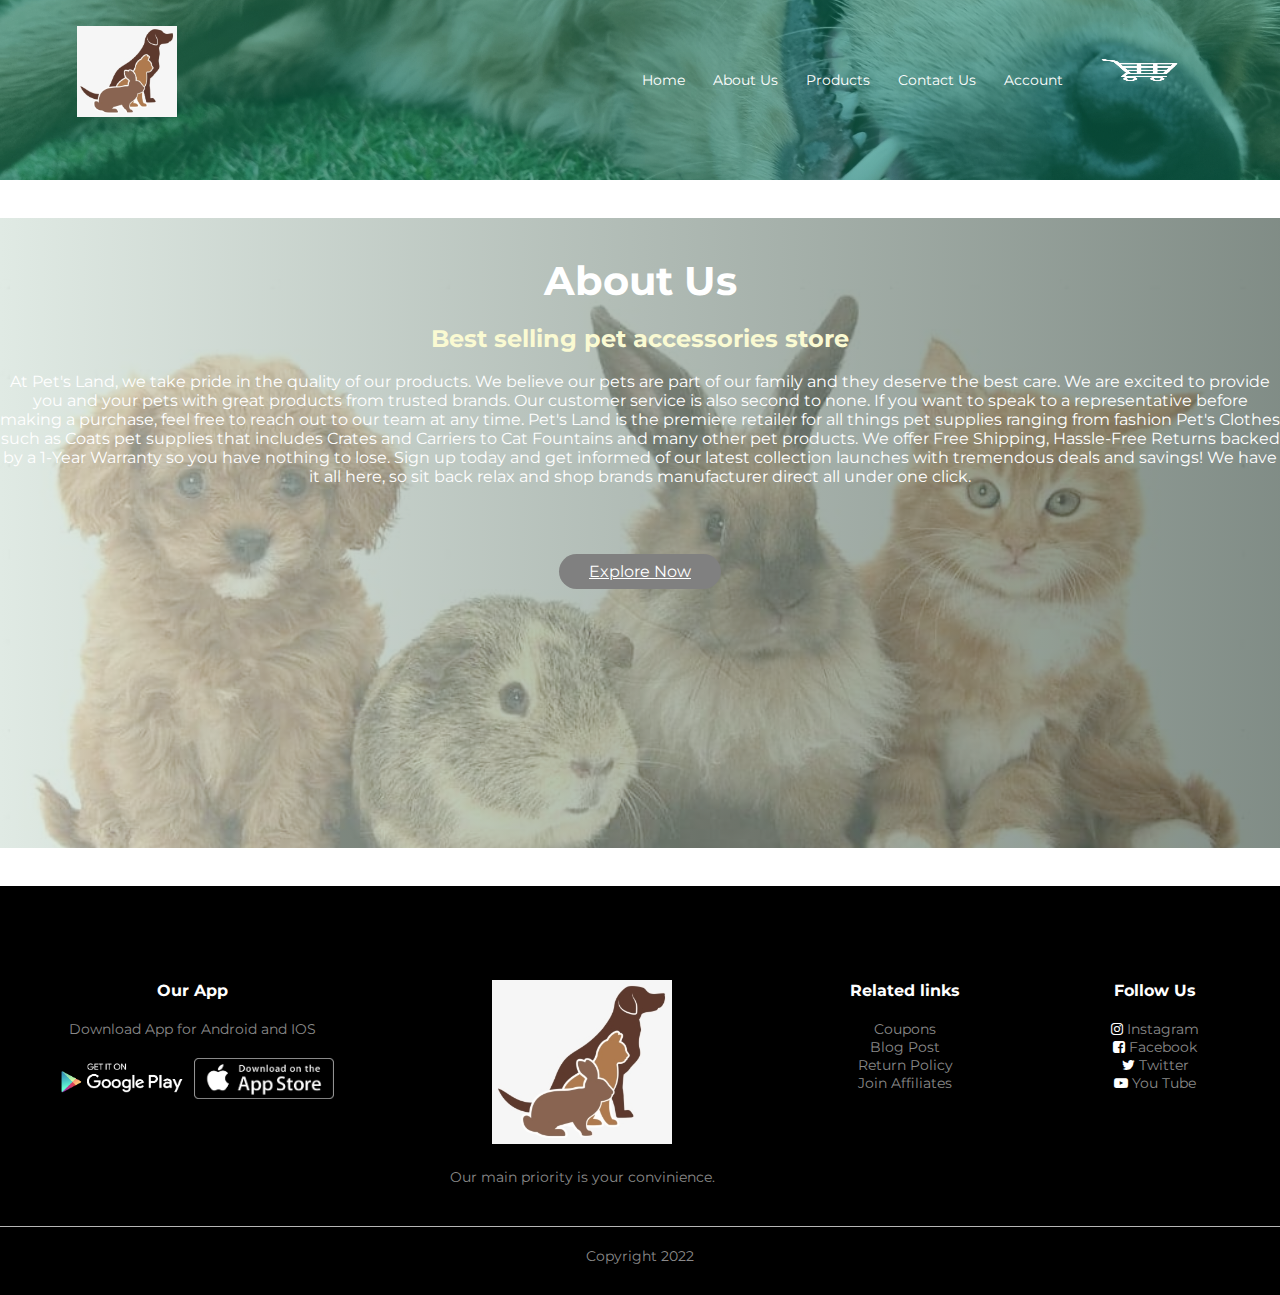
==== website/about.html @ c829b128 "Final Submission of website" ====
<!DOCTYPE html>
<html lang ="en">
    <head>
        <meta charset="utf-8">
        <meta http-equiv="X-UA-Compatible" content="IE=edge">
        <meta name="viewport" content="width-device-width, initial-scale=1.0">
        <meta name="author" content="Pramada Shrestha">
        <link rel="stylesheet" href="stylep.css">
        <link rel="preconnect" href="https://fonts.googleapis.com">
        <link rel="preconnect" href="https://fonts.gstatic.com" crossorigin>
        <link href="https://fonts.googleapis.com/css2?family=Montserrat:wght@500&display=swap" rel="stylesheet">
        <link rel="stylesheet" href="https://stackpath.bootstrapcdn.com/font-awesome/4.7.0/css/font-awesome.min.css">

        <title>About Us-Pets Land</title>
    </head>

    <body>
        <section class="header">
            <nav>
            <a href="index.html"><img src="images/logo.png"></a>
         
            <div class ="navlinks" id="navLinks">
                <i class="fa fa-times" onclick="hideMenu()"></i>
                
                <ul>
                <li><a href="index.html">Home</a></li>
                <li><a href="about.html">About Us</a></li>
                <li><a href="gallery.html">Products</a></li>
                <li><a href="contact.html">Contact Us</a></li>
                <li><a href="account.html">Account</a></li> 
                
                <li><a href="cart.html"><img src="images/filnalcart.png" width="30px" height="30px"></a></li>
                
                </ul>
                
            </div>
                
                <i class="fa fa-bars"  onclick="showMenu()"></i>
                
            </nav>
        </section>
        <br>
        <br>
        <div class="sub-header">
            <br>
            <br>
            <h1>About Us</h1>
            <br>
            
            <h2 style="color:lightgoldenrodyellow;">Best selling pet accessories store</h2>
            <br>
            <p>
                At Pet's Land, we take pride in the quality of our products.
                 We believe our pets are part of our family and 
                 they deserve the best 
                 care. We are excited to provide you and your pets with great
                  products from trusted brands. Our customer service is also second 
                  to none. If you want to speak to a representative 
                  before making a purchase, feel free to reach out to our team at 
                  any time.
                  Pet's Land is the premiere retailer for all things pet supplies ranging
                   from fashion Pet's Clothes such as Coats pet supplies that includes Crates 
                    and Carriers to Cat Fountains and many other pet products.
                     We offer Free Shipping, Hassle-Free Returns backed by 
                       a 1-Year Warranty so you have nothing to lose. Sign up today and get informed of
                        our latest collection launches with tremendous deals and savings! We have it all
                         here, so sit back relax and shop brands manufacturer direct all under one click.
            </p>
            <br>
            <br>
            <a href="index.html" class="btn">Explore Now</a>
        </div>
        

        <br>
        <br>
        <section class="footer">
            <div class="container">
                <div class="row">
                    <div class="f-col1">
                        <h3>Our App</h3>
                        <p>Download App for Android and IOS</p>
                        <div class="app-logo">
                            <img src="images/play1.png">
                            <img src="images/app.png">
                        </div>
                    </div>
                    <div class="f-col2">
                        <img src="images/logo.png">
                        <p>Our main priority is your convinience.</p>
                    </div>
                    <div class="f-col3">
                        <h3>Related links</h3>
                        <ul>
                            <li>Coupons</li>
                            <li>Blog Post</li>
                            <li>Return Policy</li>
                            <li>Join Affiliates</li>
                        </ul>
                    </div>
                    <div class="f-col4">
                        <h3>Follow Us</h3>
                        <ul>
                            <li><i class="fa fa-instagram"></i> Instagram</li>
                            <li><i class="fa fa-facebook-square"></i> Facebook</li>
                            <li><i class="fa fa-twitter"></i> Twitter</li>
                            <li><i class="fa fa-youtube-play"></i> You Tube</li>
                        </ul>
                    </div>
                </div>
                <hr>
                <p class="cpr">Copyright 2022</p>
            </div>
            
        </section>
        
        <script>
            var navLinks= document.getElementById("navLinks");
            function showMenu(){
                navLinks.style.right="0";
            }
            function hideMenu(){
                navLinks.style.right="-200px"
            }
        </script>

        <script>

            var LoginForm = document.getElementById("LoginForm");
            var RegistrationForm = document.getElementById("RegistrationForm");
            var Indicator = document.getElementById("Indicator");
                function register(){
                    RegistrationForm.style.transform="translateX(0px)";
                    LoginForm.style.transform="translateX(0px)";
                }
                function login(){
                    RegistrationForm.style.transform="translateX(300px)";
                    LoginForm.style.transform="translateX(300px)";
                }
        </script>

    </body>
</html>
---- website/stylep.css ----
*{
    margin:0;
    padding:0;
    font-family: 'Montserrat', sans-serif;
}

.header{
    min-height: 20vh;
    width:100%;
    background-image:  linear-gradient(rgba(13,140,100,0.5),rgba(13,140,100,0.5)),url(images/bg.jpg);
    background-position: center;
    background-size: cover;
    position: relative;
}
nav{
    display: flex;
    padding: 2% 6%;
    justify-content: space-between;
    align-items: center;
}
nav img{
    width:100px;
    align-content: left;
}
.navlinks{
    flex:1;
    text-align: right;
}
.navlinks ul li{
    list-style: none;
    display:inline-block;
    padding: 8px 12px;
    position:relative;
}
.navlinks ul li a{
    color: white;
    text-decoration:none;
    font-size: 14px;
}
.navlinks ul li::after{
    content:'';
    width:0%;
    height:2px;
    background:white;
    display:block;
    margin:auto;
    transition:0.5s;
}
.navlinks ul li:hover::after{
    width:100%;
}
.navlinks .fa{
    color: white;
    
}

.text-box{
    width:90%;
    color:white;
    position:absolute;
    top:60%;
    left:50%;
    transform:translate(-50%,-50%);
    text-align:center;
}
.text-box h1{
    font-size:65px;
}

.btn{
    display: inline-block;
    background: grey;
    color:white;
    padding: 8px 30px;
    margin:30px 0;
    border-radius: 30px;
    transition: background 0.5s;
}
.btn:hover{
    background: darkslategrey;
}
nav .fa{
    display:none;
}

@media(max-width:700px){
    .text-box h1{
        font-size:25px;
    }
    .navlinks ul li{
        display:block;
    }
    .navlinks{
        position:fixed;
        background:teal;
        height:100vh;
        width:200px;
        top:0;
        right: -200px;
        text-align: left;
        z-index: 2;
    
    }
    nav .fa{
        display:block;
        color:white;
        margin:10px;
        font-size:22px;
        cursor:pointer;
    }
    .navlinks ul{
        padding:30px;

    }
    
}

.pets{
    width:80%;
    margin: auto;
    text-align: center;
    padding-top: 100px;
}

h1{
    font-size:40px;
}

.row{
    margin-top: 5%;
    display: flex;
    justify-content: space-between;
}

.pets-col{
    flex-basis: 31%;
    margin-bottom: 5%;
    padding: 20px 12px;
    box-sizing: border-box;
    transition: 0.5s;
}


.pets-col img{
    width:100%;
    height: 100%;
}
.pets-col img:hover{
    box-shadow: 0 0 20px 0px rgba(0,0,0,0.4);
}
@media(max-width:700px){
    .row{
        flex-direction: column;
    }
}

.accessories{
    width: 80%;
    margin: auto;
    padding-top: 50px;
}
.accessories-col{
    flex-basis: 35%;
    border-radius: 10px;
    margin-bottom: 30px;
    text-align: left;
    position: relative;
    overflow: hidden;
}
.accessories-col img{
    width: 80%
}

.layer{
    background: transparent;
    border-radius: 10px;
    height: 100%;
    width: 80%;
    text-align: center;
    position: absolute;
    top: 0;
    left:0;
    transition: 0.5s;
}
.layer:hover{
    background: rgba(13,121,89,0.5);
}
.layer h2{
    width:80%;
    font-weight:500;
    color:white;
    font-size:26px;
    bottom:0;
    left:50%;
    transform:translateX(-50%);
    position: absolute;
    opacity: 0;
    transition: 0.5s;
}
.layer:hover h2{
    bottom:45%;
    opacity:1;
}
h4{
    color: darkslategrey;
    font-weight: normal;
}
.accessories-col p{
    font-size: 14px;
}
.rating .fa{
    color: orange;
}

.reviews{
    padding-top: 100px;
}
.reviews .reviews-col{
    text-align: center;
    padding: 40px 20px;
    box-shadow: 0 0 20px 0px rgba(0,0,0,0.1);
    cursor: pointer;
    transition: transform 0.5s;
}
.reviews .reviews-col img{
    width: 50px;
    height: 50px;
    margin-top: 20px;
    border-radius: 50%;
}
.reviews .reviews-col:hover{
    transform: translateY(-10px);
}
.reviews-col p{
    font-size: 12px;
    margin: 12px 0;
    color: darkslategrey;
}
.reviews .reviews-col h3{
    font-weight: 600;
    color: darkslategrey;
    font-size: 16px;
}

.brands{
    margin: 100px auto;
}
.col{
    width:160px;
}
.col img{
    width: 100%;
    cursor:pointer;
    filter: grayscale(100%);
}
.col img:hover{
    filter: grayscale(0);
}

.footer{
    background: black;
    color: #8a8a8a;
    font-size: 14px;
    padding:60px 0 20px;
}
.footer p{
    color: #8a8a8a;
}
.footer h3{
    color: white;
    margin-bottom: 20px;
}
.f-col1, .f-col2, .f-col3, .f-col4{
    min-width: 250px;
    margin-bottom: 20px;
}
.f-col1{
    flex-basis: 30%;
}
.f-col2{
    flex: 1;
    text-align: center;

}
.f-col2 img{
    width: 180px;
    margin-bottom: 20px;
}
.f-col3, .f-col4{
    flex-basis: 12%;
    text-align: center;
}
.f-col4 .fa{
    color:white;
    cursor:pointer;
}
ul{
    list-style-type: none;
}
.app-logo{
    margin-top: 20px;
}
.app-logo img{
    width: 140px;
}
.footer hr{
    border: none;
    background: #b5b5b5;
    height: 1px;
    margin:20px 0;
}
.cpr{
    text-align: center;
}

.call{
    margin:100px;
    width:80%;
    background-image: linear-gradient(rgba(0,0,0,0.7),rgba(0,0,0,0.7));
    background-position: center;
    background-size: cover;
    border-radius: 10px;
    text-align:center;
    padding:100px 0;

}
.call h1{
    color: white;
    margin-bottom: 40px;
    padding: 0;
}

.r2{
    justify-content: space-between;
    margin: 100px auto 50px;
}
select{
    border: 1px solid darkslategrey;
    padding: 5px;
}
select:focus{
    outline:none;
}

.page-btn{
    margin:0 auto 80px;
}

.page-btn span{
    display: inline-block;
    border: 1px solid #8a8a8a;
    margin-left: 10px;
    width: 40px;
    height: 40px;
    text-align: center;
    line-height: 40px;
    cursor: pointer;
}
.page-btn span:hover{
    background: #1c8666;
    color: white;
}

@media(max-width:700px){
    .call h1{
        font-size:25px;
    }
}

.cart{
    margin: 80px auto;
    padding: 20px 150px;
}
table{
    width: 100%;
    border-collapse: collapse;
}
.cart-info{
    display:flex;
    flex-wrap: wrap;
}
th{
    text-align: left;
    padding: 5px;
    color:white;
    background: darkslategray;
    font-weight: normal;
}
td{
    padding:10px 5px;
}
td input{
    width: 40px;
    height: 30px;
    padding: 5px;
}
td a{
    color: darkslategray;
    font-size: 12px;
}
td img{
    width: 80px;
    height: 80px;
    margin-right: 10px;
}
.total-p{
    display: flex;
    justify-content: flex-end;
}
.total-p table{
    border-top: 3px solid darkslategrey;
    width: 100%;
    max-width: 400px;
}
td:last-child{
    text-align: right;
}
th:last-child{
    text-align: right;
}

@media(max-width:700px){
    .cart-info p{
        display: none;
    }
}


.footer{
    width:100%;
    text-align: center;
    padding: 30px 0;
}
.footer h4{
    margin-bottom: 25px;
    margin-top: 20px;
    font-weight: 600;
}






.form-container{
    background: white;
    width: 300px;
    height: 400px;
    position: relative;
    text-align: center;
    padding: 20px 0;
    margin: auto;
    box-shadow: 0 0 20px 0px rgba(0,0,0,0.1);
    overflow: hidden;
}
.form-container span{
    font-weight: bold;
    padding: 0 10px;
    color: darkslategrey;
    cursor: pointer;
    width: 100px;
    display:inline-block;
}
.f-btn{
    display: inline-block;
}
.form-container form{
    max-width: 300px;
    padding: 0 20px;
    position: absolute;
    top: 130px;
    transition: transform 1s;
}
form input{
    width: 100%;
    height:30px;
    margin: 10px 0;
    padding: 0 10px;
    border: 1px solid grey;
}
form .btn{
    width: 100%;
    border: none;
    cursor: pointer;
    margin: 10px 0;
}
form .btn:focus{
    outline: none;
}
#LoginForm{
    left:-300px;
}
#RegistrationForm{
    left: 0;
}

form a{
    font-size: 12px;
}
#Indicator{
    width: 100px;
    border: none;
    background: #8a8a8a;
    height: 3px;
    margin-top: 8px;
    transform: translateX(100px);
    transition: transform 1s;
}


.sub-header{
    height: 70vh;
    width: 100%;
    background-image:  linear-gradient(90deg, rgba(209,224,215,0.6755077030812324) 0%, rgba(74,91,82,0.6979166666666667) 100%),url(images/sleepy2.jpg);
    background-position: center;
    background-size: cover;
    text-align: center;
    color: white;
}


.location{
    width:80%;
    margin: auto;
    padding:80px 0;
}
.location iframe{
    width:100%;
}
.contact-us{
    width:80%;
    margin:auto;
}
.contact-col{
    flex-basis:48%;
    margin-bottom: 30px;
}
.contact-col div{
    display: flex;
    align-items: center;
    margin-bottom: 40px;
}
.contact-col div .fa{
    font-size:28px;
    color:darkslategrey;
    margin:10px;
    margin-right: 30px;
}
.contact-col div p{
    padding:0;
}
.contact-col div h5{
    font-size:20px;
    margin-bottom:5px;
    color:grey;
    font-weight:400;
}
.contact-col input, .contact-col textarea{
    width:100%;
    padding:15px;
    margin-bottom:17px;
    outline:none;
    border:1px solid darkslategrey;
    box-sizing:border-box;
}


.form-box{
    width: 380px;
    height: 480px;
    position: relative;
    margin: 6% auto;
    background: white;
    padding: 5px;
    overflow: hidden;
}

.button-box{
    width: 220px;
    margin: 35px auto;
    position: relative;
    box-shadow: 0 0 20px 9px #ff61241f;
    border-radius: 30px;
}

.form-btn{
    padding: 10px 20px;
    cursor: pointer;
    background: transparent;
    border: 0;
    outline: none;
    position: relative;
}

#btn{
    top: 0;
    left: 0;
    position: absolute;
    width: 110px;
    height: 100%;
    background: linear-gradient(to right, grey, darkslategrey);
    border-radius: 30px;
    transition: .5s;
}

.input-group{
    top: 180px;
    position: absolute;
    width: 280px;
    transition: .5s;
}

.input-field{
    width: 100%;
    padding: 10px 0;
    margin: 5px 0;
    border-left: 0;
    border-top: 0;
    border-right: 0;
    border-bottom: 1px solid #999;
    outline: none;
    background: transparent;
}

.submit-btn{
    width: 85%;
    padding: 10px 30px;
    cursor: pointer;
    display: block;
    margin: auto;
    background: linear-gradient(to right, grey, darkslategrey);
    border: 0;
    outline: none;
    border-radius: 30px;
}



#login{
    left:50px;
}
#register{
    left:450px;
}
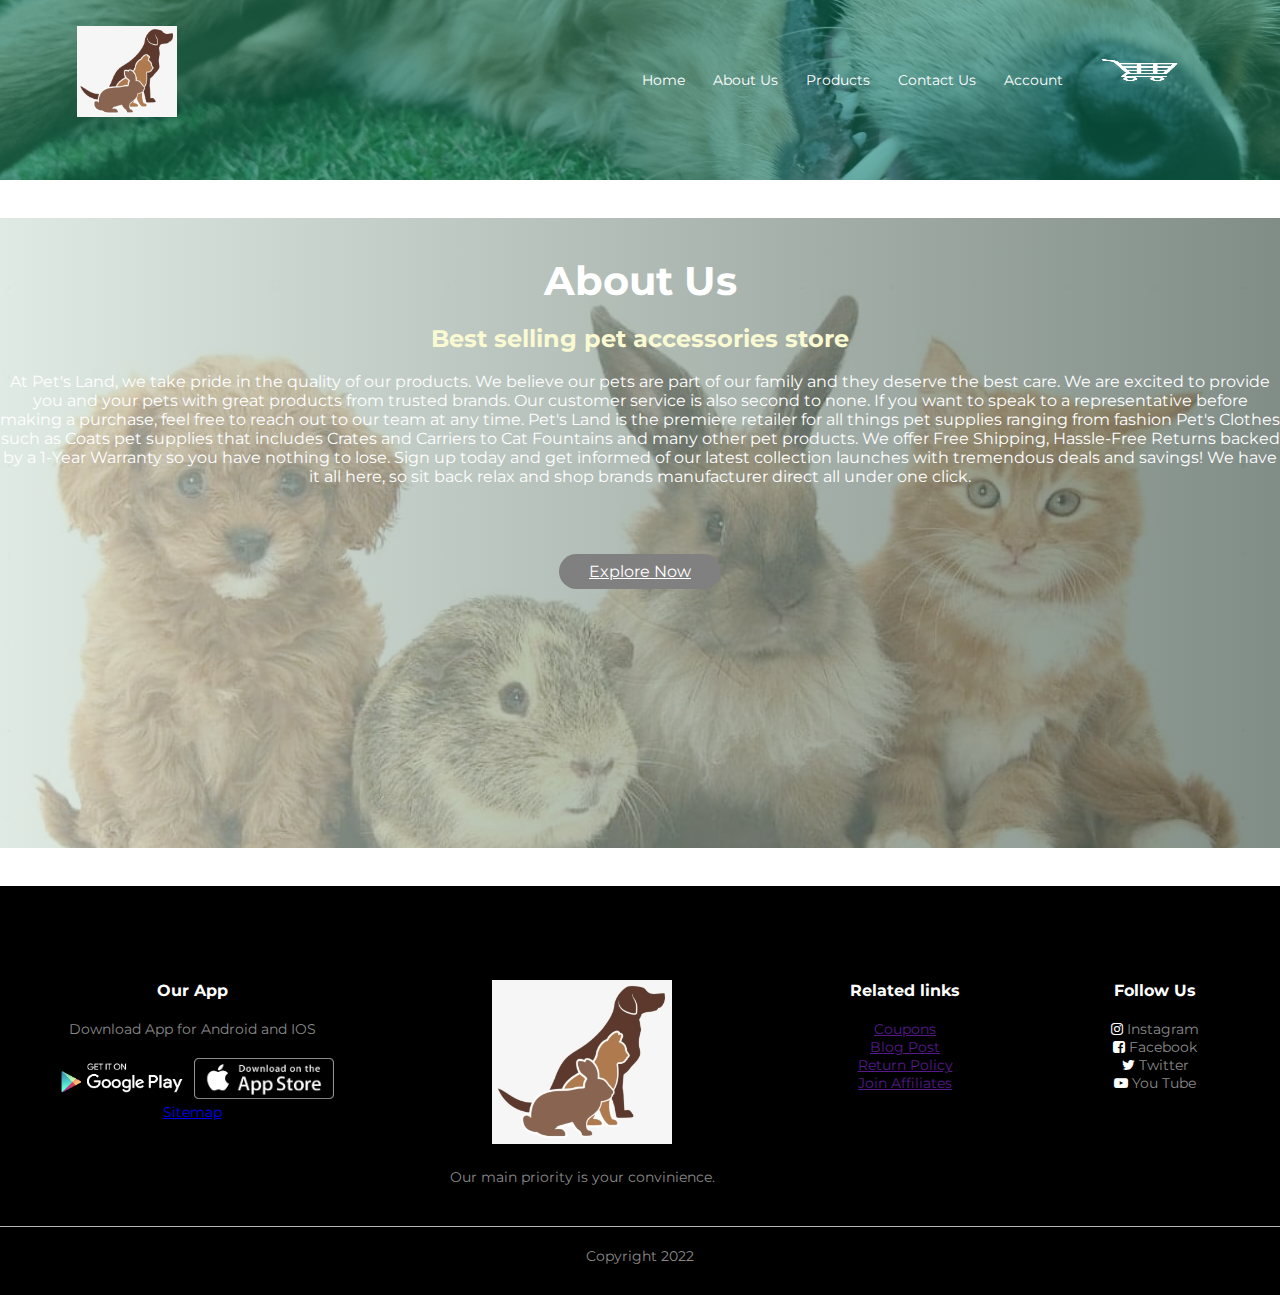
==== commit 8ea59113: "final complete website submission" ====
--- a/website/about.html
+++ b/website/about.html
@@ -84,6 +84,7 @@
                             <img src="images/play1.png">
                             <img src="images/app.png">
                         </div>
+                        <a href="sitemap.html">Sitemap</a>
                     </div>
                     <div class="f-col2">
                         <img src="images/logo.png">
@@ -92,10 +93,10 @@
                     <div class="f-col3">
                         <h3>Related links</h3>
                         <ul>
-                            <li>Coupons</li>
-                            <li>Blog Post</li>
-                            <li>Return Policy</li>
-                            <li>Join Affiliates</li>
+                            <li><a href="">Coupons</a></li>
+                            <li><a href="">Blog Post</a></li>
+                            <li><a href="">Return Policy</a></li>
+                            <li><a href="">Join Affiliates</a></li>
                         </ul>
                     </div>
                     <div class="f-col4">
